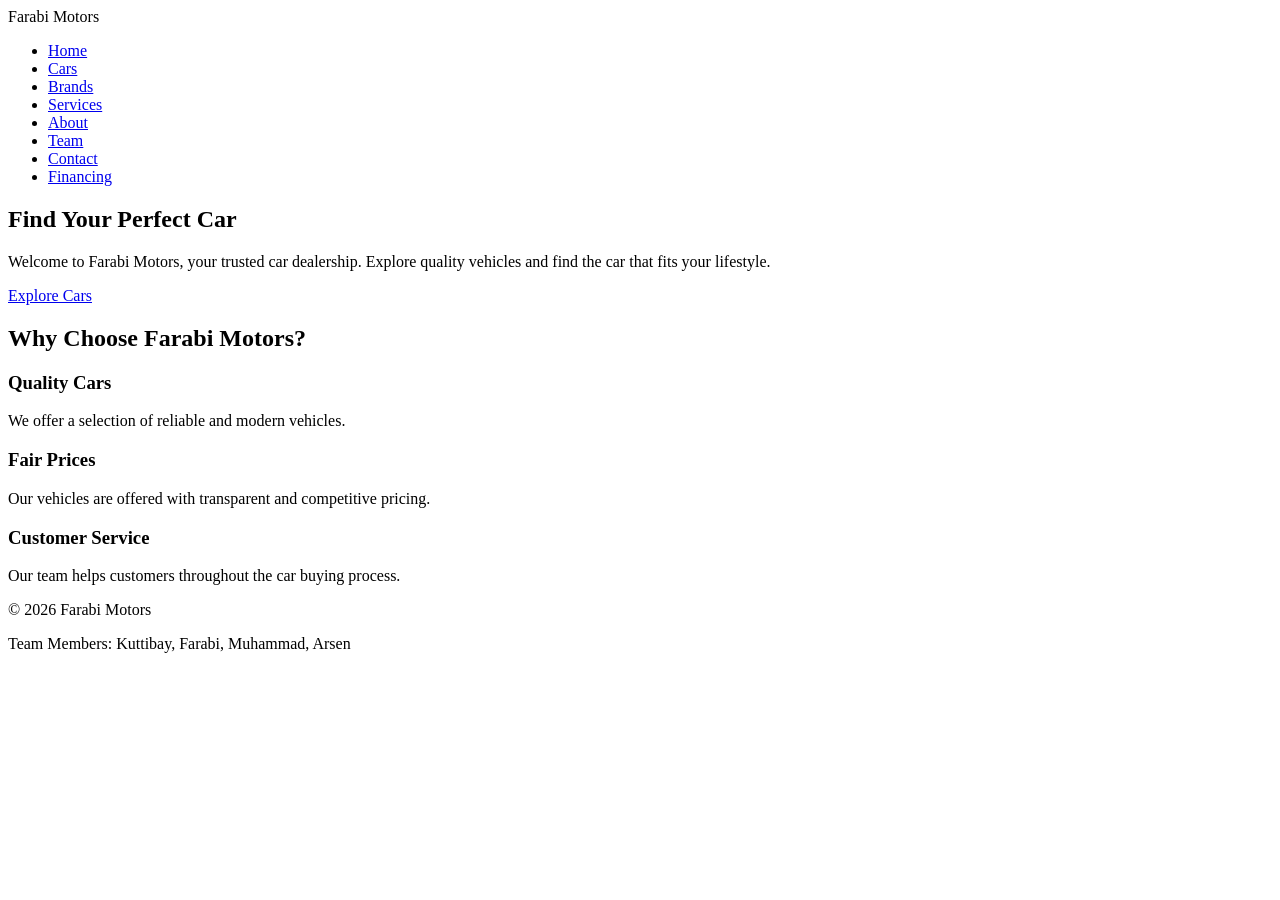
==== index.html @ b2865ea7 "Add files via upload" ====
<!DOCTYPE html>
<html lang="en">
<head>
    <meta charset="UTF-8">
    <meta name="viewport" content="width=device-width, initial-scale=1.0">
    <title>Farabi Motors - Home</title>
    <link rel="stylesheet" href="css/style.css">
</head>

<body>

<header id="main-header">
    <div class="header-container">
        <div class="logo">Farabi Motors</div>

        <nav>
            <ul class="nav-menu">
                <li><a href="index.html">Home</a></li>
                <li><a href="cars.html">Cars</a></li>
                <li><a href="brands.html">Brands</a></li>
                <li><a href="services.html">Services</a></li>
                <li><a href="about.html">About</a></li>
                <li><a href="team.html">Team</a></li>
                <li><a href="contact.html">Contact</a></li>
                <li><a href="financing.html">Financing</a></li>
            </ul>
        </nav>
    </div>
</header>

<main>

    <section class="hero">
        <div class="hero-content">
            <h1>Find Your Perfect Car</h1>
            <p>
                Welcome to Farabi Motors, your trusted car dealership.
                Explore quality vehicles and find the car that fits your lifestyle.
            </p>

            <a class="btn" href="cars.html">Explore Cars</a>
        </div>
    </section>

    <section>
        <div class="container">

            <h2 class="section-title">Why Choose Farabi Motors?</h2>

            <div class="card-container">

                <div class="card">
                    <h3>Quality Cars</h3>
                    <p>
                        We offer a selection of reliable and modern vehicles.
                    </p>
                </div>

                <div class="card">
                    <h3>Fair Prices</h3>
                    <p>
                        Our vehicles are offered with transparent and competitive pricing.
                    </p>
                </div>

                <div class="card">
                    <h3>Customer Service</h3>
                    <p>
                        Our team helps customers throughout the car buying process.
                    </p>
                </div>

            </div>

        </div>
    </section>

</main>

<footer>
    <p>© 2026 Farabi Motors</p>
    <p>Team Members: Kuttibay, Farabi, Muhammad, Arsen</p>
</footer>

</body>
</html>
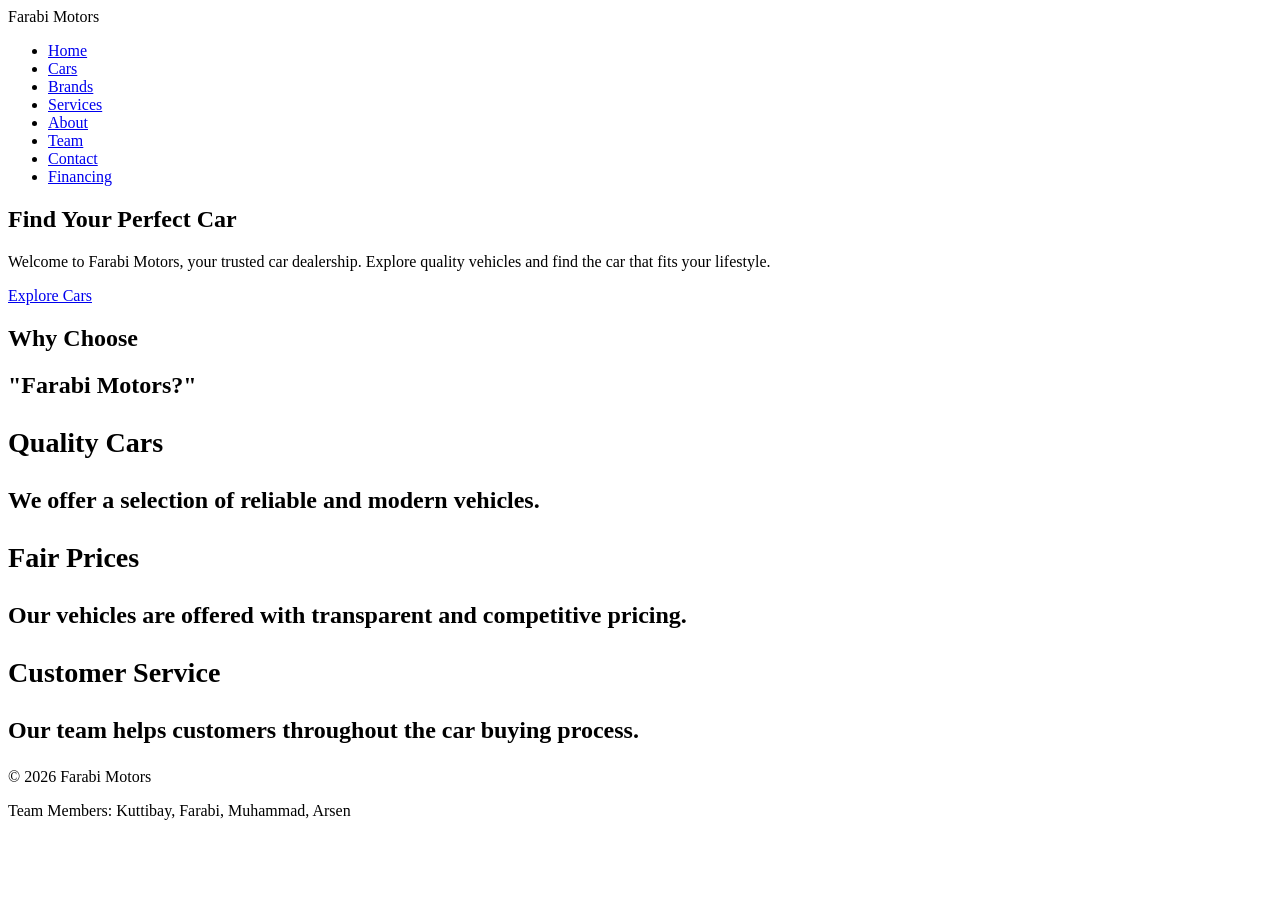
==== commit 2e1de395: "Update index.html" ====
--- a/index.html
+++ b/index.html
@@ -45,7 +45,8 @@
     <section>
         <div class="container">
 
-            <h2 class="section-title">Why Choose Farabi Motors?</h2>
+            <h2 class="section-title">Why Choose</h2>
+            <h2 >"Farabi Motors?"</</h2>
 
             <div class="card-container">
 
@@ -83,4 +84,4 @@
 </footer>
 
 </body>
-</html>+</html>
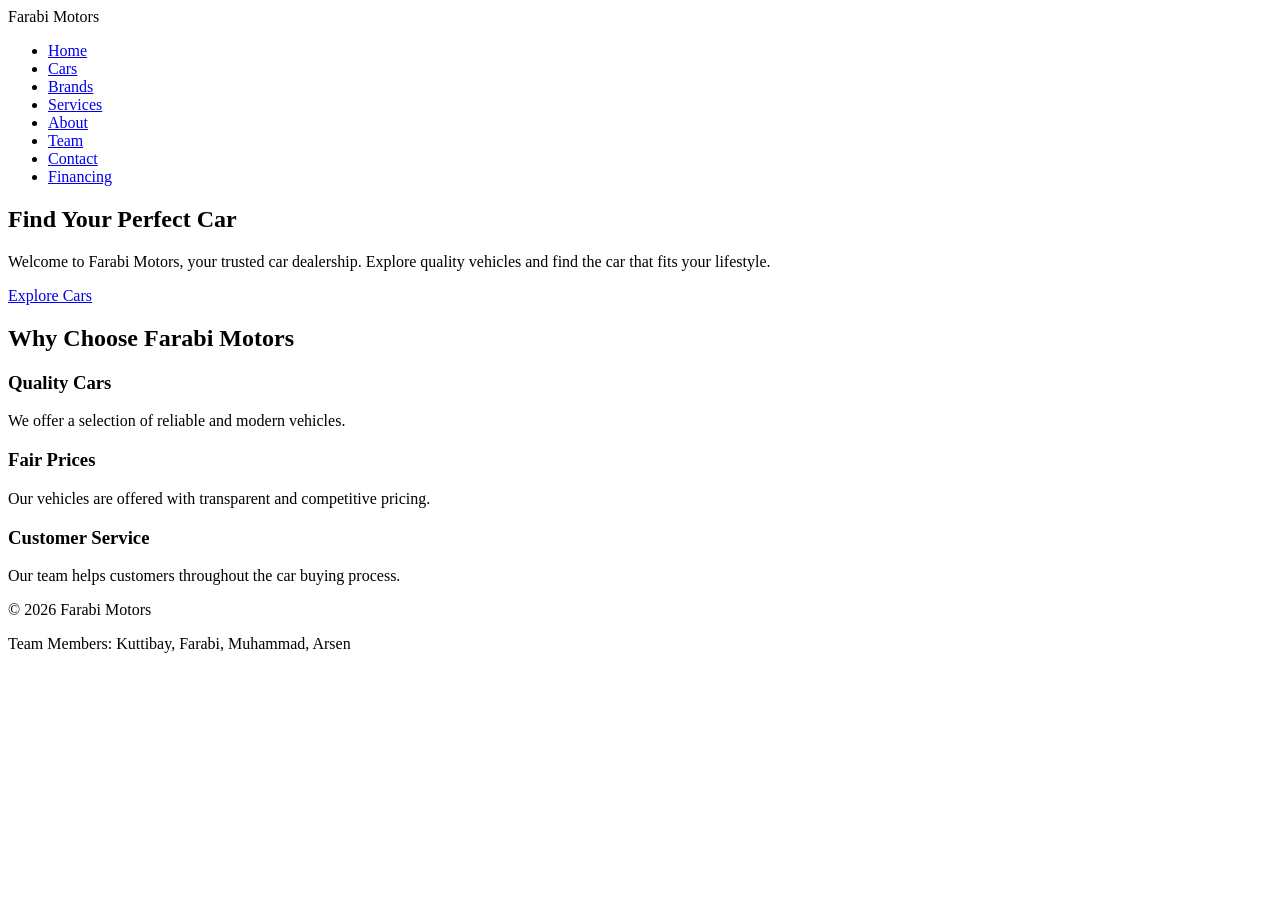
==== commit 7b515f4c: "Update index.html" ====
--- a/index.html
+++ b/index.html
@@ -45,8 +45,7 @@
     <section>
         <div class="container">
 
-            <h2 class="section-title">Why Choose</h2>
-            <h2 >"Farabi Motors?"</</h2>
+            <h2 class="section-title">Why Choose Farabi Motors</h2>
 
             <div class="card-container">
 
